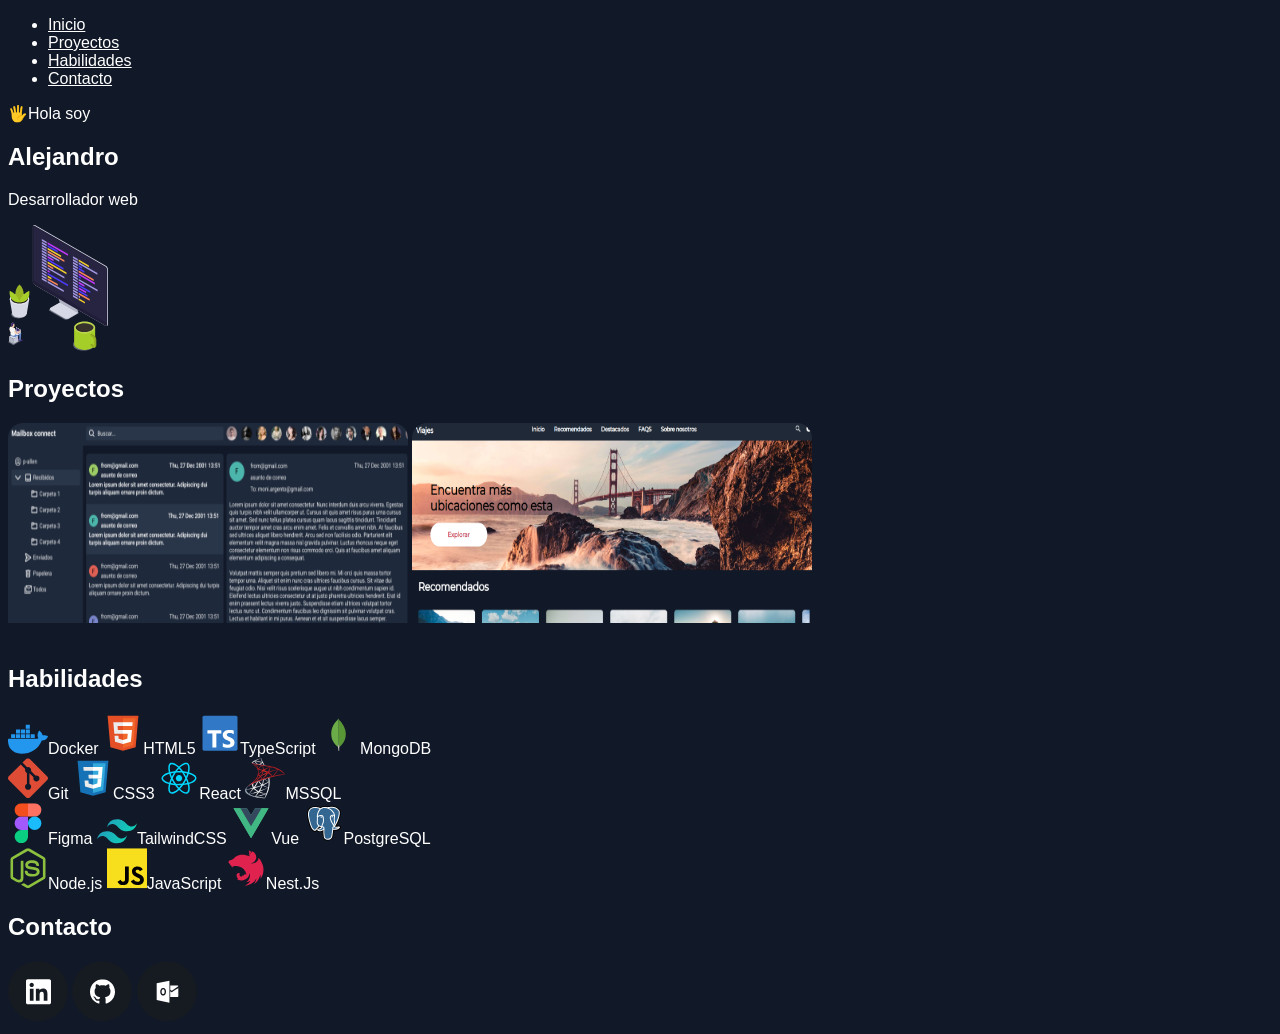
==== index.html @ 848090c4 "subiedo mi portafolio" ====
<!DOCTYPE html>
<html lang="en">
<head>
    <meta charset="UTF-8">
    <meta name="viewport" content="width=device-width, initial-scale=1.0">
    <meta name="description" content=" Este es mi primer portafolio web donde subire todos mis proyectos">
    <title>Mi portafolio web</title>
    <meta name="keywords" content="portafolio">
    <style>
        /* img{
            width: 100px;
        } */
        *{
            background-color: #111827;
            color: white;
            font-family: Arial, Helvetica, sans-serif;
        }

    </style>
</head>
<body>
    <nav>
        <ul>
           <li><a href="#">Inicio</a></li>
           <li><a href="#">Proyectos</a></li>
           <li><a href="#">Habilidades</a></li>
           <li><a href="#">Contacto</a></li> 
        </ul>
    </nav>
    <section>
        <div>
            <p>🖐Hola soy</p>
            <h1>Alejandro</h1>
            <p>Desarrollador web</p>

        </div>
        <div>
            <img src="./projects/coding.svg" alt="Desarrollador" width="100px">
        </div>
    </section>

    <section>
        <h2 style="text-decoration:solid blue;">Proyectos</h2>
        <div>
            <div>
                <img src="./projects/SectProyect1.svg" alt="">               
                <img src="./projects/SectProyect2.svg" alt="">
            </div>

            <div>
                <img src="./images/projects/SectProyect3.svg" alt="">
                <img src="./images/projects/SectProyect4.svg" alt="">

             </div>
        </div>

    </section>
    <section>
        <h2>Habilidades</h2>
        <div>
            <div>
                <span><img src="./habilidades/Docker.svg" alt=""/>Docker</span> 
                <span><img src="./habilidades/Html.svg" alt="">HTML5</span> 
                <span><img src="./habilidades/typescript.svg" alt="">TypeScript</span>
                <span><img src="./habilidades/MongoDB.svg" alt="">MongoDB</span>
            </div>
            <div>
                <span><img src="./habilidades/Git.svg" alt="">Git</span> 
                <span><img src="./habilidades/css.svg" alt="">CSS3</span> 
                <span><img src="./habilidades/reactjs.svg" alt="">React</span>
                <span><img src="./habilidades/MSSQL.svg" alt="">MSSQL</span>
            </div>
            <div>
                <span><img src="./habilidades/Figma.svg" alt="">Figma</span> 
                <span><img src="./habilidades/Vector.svg" alt="">TailwindCSS</span> 
                <span><img src="./habilidades/vue.svg" alt="">Vue</span>
                <span><img src="./habilidades/pgsql.svg" alt="">PostgreSQL</span>
            </div>
            <div>
                <span><img src="./habilidades/node-js.svg" alt="">Node.js</span> 
                <span><img src="./habilidades/javascript.svg" alt="">JavaScript</span> 
                <span><img src="./habilidades/nestjs.svg" alt="">Nest.Js</span>
            </div>

        </div>

    </section>
    <section>
        <div>
            <h2>Contacto</h2>
            <span><img src="./habilidades/contacto/in.svg" alt=""></span>
            <span><img src="./habilidades/contacto/GitHub.svg" alt=""></span>
            <span><img src="./habilidades/contacto/outlook.svg" alt=""></span>
        </div>
    </section>

</body>
</html>
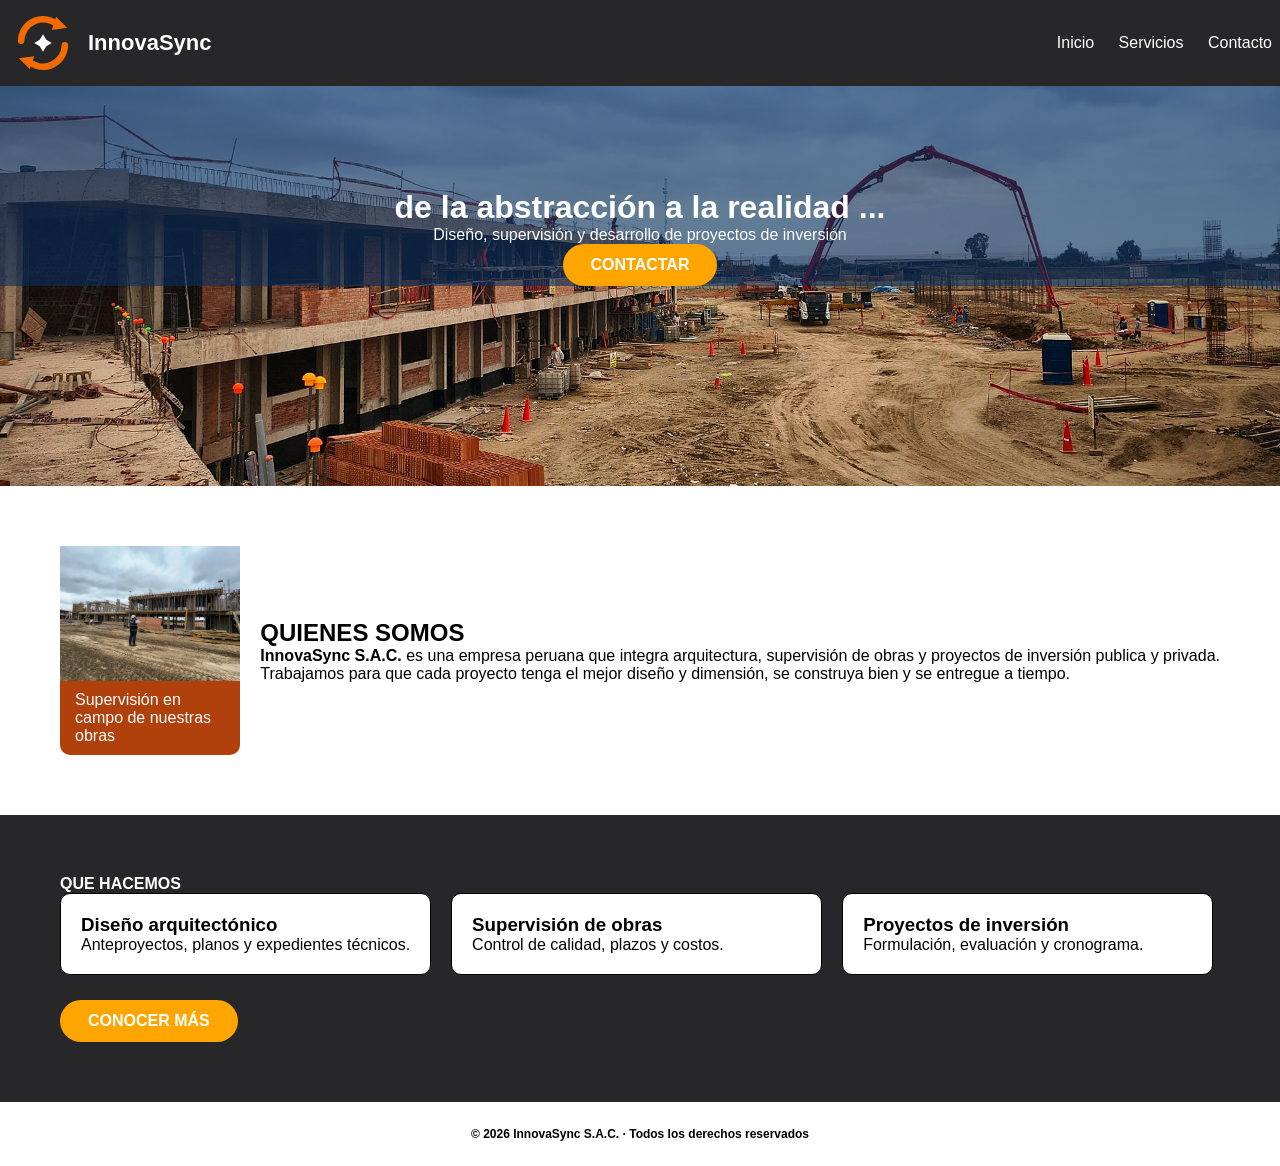
==== commit 4c3e7a04: "subiedo mi PA_002" ====
--- a/index.html
+++ b/index.html
@@ -3,96 +3,70 @@
 <head>
     <meta charset="UTF-8">
     <meta name="viewport" content="width=device-width, initial-scale=1.0">
-    <meta name="description" content=" Este es mi primer portafolio web donde subire todos mis proyectos">
-    <title>Mi portafolio web</title>
-    <meta name="keywords" content="portafolio">
-    <style>
-        /* img{
-            width: 100px;
-        } */
-        *{
-            background-color: #111827;
-            color: white;
-            font-family: Arial, Helvetica, sans-serif;
-        }
-
-    </style>
+    <meta name="description" content="InnovaSync, Consultoria de Proyectos">
+    <title>InnovaSync Ingeniería y más </title>
+    <link rel="stylesheet" href="./css/styles.css">
 </head>
 <body>
-    <nav>
-        <ul>
-           <li><a href="#">Inicio</a></li>
-           <li><a href="#">Proyectos</a></li>
-           <li><a href="#">Habilidades</a></li>
-           <li><a href="#">Contacto</a></li> 
-        </ul>
-    </nav>
-    <section>
-        <div>
-            <p>🖐Hola soy</p>
-            <h1>Alejandro</h1>
-            <p>Desarrollador web</p>
+    <header>
+        <div class="barra">
+            <span class="logo_name"><svg class="logo" viewBox="0 0 64 64">
+                <path d="M12 30a20 20 0 0 1 34-14M52 34a20 20 0 0 1-34 14" fill="none" stroke="#F26A00" stroke-width="6" stroke-linecap="round"/>
+                <path d="M44 8l10 10-14 2zM20 56L10 46l14-2z" fill="#F26A00"/>
+                <path d="M32 24l3 5 5 3-5 3-3 5-3-5-5-3 5-3z" fill="#fff"/>
+            </svg>InnovaSync</span>
+            <nav class="nav">
+                <a href="index.html">Inicio</a>
+                <a href="servicios.html">Servicios</a>
+                <a href="contacto.html">Contacto</a>
+            </nav>
+        </div>
+    </header>
+    
+    <div class="portada">
+        <img class="portada_img" src="./imagenes/banner-1920.jpg" alt="portada_principal">
+        <div class="text_portada">
+            <h1>de la abstracción a la realidad ...</h1>
+            <p>Diseño, supervisión y desarrollo de proyectos de inversión</p>
+            <p><a class="boton" href="contacto.html">CONTACTAR</a></p>
+        </div>
+    </div>
 
-        </div>
-        <div>
-            <img src="./projects/coding.svg" alt="Desarrollador" width="100px">
-        </div>
-    </section>
-
-    <section>
-        <h2 style="text-decoration:solid blue;">Proyectos</h2>
-        <div>
-            <div>
-                <img src="./projects/SectProyect1.svg" alt="">               
-                <img src="./projects/SectProyect2.svg" alt="">
-            </div>
-
-            <div>
-                <img src="./images/projects/SectProyect3.svg" alt="">
-                <img src="./images/projects/SectProyect4.svg" alt="">
-
-             </div>
-        </div>
-
-    </section>
-    <section>
-        <h2>Habilidades</h2>
-        <div>
-            <div>
-                <span><img src="./habilidades/Docker.svg" alt=""/>Docker</span> 
-                <span><img src="./habilidades/Html.svg" alt="">HTML5</span> 
-                <span><img src="./habilidades/typescript.svg" alt="">TypeScript</span>
-                <span><img src="./habilidades/MongoDB.svg" alt="">MongoDB</span>
+    <main>
+        <section class="seccion">
+            <div class="contenedor col">
+                <figure>
+                    <img src="./imagenes/supervisor.jpg" alt="supervor_obra">
+                    <figcaption>Supervisión en campo de nuestras obras</figcaption>
+                </figure>
             </div>
             <div>
-                <span><img src="./habilidades/Git.svg" alt="">Git</span> 
-                <span><img src="./habilidades/css.svg" alt="">CSS3</span> 
-                <span><img src="./habilidades/reactjs.svg" alt="">React</span>
-                <span><img src="./habilidades/MSSQL.svg" alt="">MSSQL</span>
+                <h2>QUIENES SOMOS</h2>
+                <p><strong>InnovaSync S.A.C.</strong> es una empresa peruana que integra arquitectura, supervisión de obras y proyectos de inversión publica y privada.</p>
+                <p>Trabajamos para que cada proyecto tenga el mejor diseño y dimensión, se construya bien y se entregue a tiempo.</p>
             </div>
-            <div>
-                <span><img src="./habilidades/Figma.svg" alt="">Figma</span> 
-                <span><img src="./habilidades/Vector.svg" alt="">TailwindCSS</span> 
-                <span><img src="./habilidades/vue.svg" alt="">Vue</span>
-                <span><img src="./habilidades/pgsql.svg" alt="">PostgreSQL</span>
+        </section>    
+        <section class="seccion tono">    
+            <div class="p_secundario columna">
+                <h2 class="texto">QUE HACEMOS</h2>
+                <div class="actividades">
+                    <div class="actividad">
+                        <h3>Diseño arquitectónico</h3>
+                        <p>Anteproyectos, planos y expedientes técnicos.</p>
+                    </div>
+                    <div class="actividad">
+                        <h3>Supervisión de obras</h3>
+                        <p>Control de calidad, plazos y costos.</p>
+                    </div>
+                    <div class="actividad">
+                        <h3>Proyectos de inversión</h3>
+                        <p>Formulación, evaluación y cronograma.</p>
+                    </div>
+                </div>
+                <p><a class="boton" href="servicios.html">CONOCER MÁS</a></p>
             </div>
-            <div>
-                <span><img src="./habilidades/node-js.svg" alt="">Node.js</span> 
-                <span><img src="./habilidades/javascript.svg" alt="">JavaScript</span> 
-                <span><img src="./habilidades/nestjs.svg" alt="">Nest.Js</span>
-            </div>
-
-        </div>
-
-    </section>
-    <section>
-        <div>
-            <h2>Contacto</h2>
-            <span><img src="./habilidades/contacto/in.svg" alt=""></span>
-            <span><img src="./habilidades/contacto/GitHub.svg" alt=""></span>
-            <span><img src="./habilidades/contacto/outlook.svg" alt=""></span>
-        </div>
-    </section>
-
+        </section>
+    </main>
+    <footer class="footer"><p>© 2026 InnovaSync S.A.C. · Todos los derechos reservados</p></footer>
 </body>
 </html>
--- a/css/styles.css
+++ b/css/styles.css
@@ -0,0 +1,291 @@
+body{
+    margin: 0; 
+    font-family: Arial, Helvetica, sans-serif;
+
+}
+
+*{
+    margin: 0;
+    padding: 0;
+    box-sizing: border-box;
+}
+
+header{
+background: #27272a;
+padding: 8px;
+}
+
+.barra{
+display: flex;
+justify-content: space-between;
+align-items: center;
+flex-wrap: wrap;
+}
+
+.logo_name{
+    display: flex;
+    align-items: center;
+    gap: 10px;
+    color: white;
+    text-decoration: none;
+    font-size: 22px;
+    font-weight: bold;
+}
+
+.logo{
+    width: 70px;
+    height: 70px;
+}
+
+.nav a{
+    color: white;
+    text-decoration: none;
+    margin-left: 20px;
+    border-bottom: 2px solid transparent;
+    transition: border-color 0.3s;
+}
+
+nav a:hover{
+        border-bottom-color: orange;
+    }
+
+.portada{
+    position: relative;
+}
+
+img{
+    max-width: 100%;
+    height: auto;
+    display: block;
+}
+
+.portada_img{
+    width: 100%;
+    height: 400px;
+    object-fit: cover;
+    display: block;
+}
+
+.text_portada{
+    position: absolute;
+    top: 0;
+    left: 0;
+    width: 100%;
+    height: 50%;
+    background: rgba(11, 46, 92, 0.6);   /* capa azul semitransparente */
+    color: white;
+    display: flex;
+    flex-direction:column;
+    justify-content:flex-end;
+    align-items:center;
+    padding: 0 ;
+}
+
+.boton{
+    display: inline-block;
+    background: orange;
+    color: white;
+    padding: 12px 28px;
+    border: none;
+    border-radius: 30px;
+    font-size: 16px;
+    font-weight: bold;
+    text-decoration: none;
+    
+}
+
+.boton:hover {
+    transform: scale(1.05);
+}
+
+.seccion{
+    padding: 50px;
+    display: flex;
+    align-items: center;
+    gap: 20px;
+    padding: 60px;
+}
+
+.contenedor{
+    display: flex;
+    gap: 30px;
+    align-items: center;
+    flex:1;
+}
+
+.tono{
+    background: #27272a;
+}
+
+.col > * {
+    flex: 1;                
+}
+.actividades{
+    display: grid;
+    grid-template-columns: repeat(3, 1fr);
+    gap: 20px;
+    margin-bottom: 25px;
+    
+}
+
+.actividad{
+    background: white;
+    border: 1px solid;
+    border-radius: 10px;
+    padding: 20px;
+}
+
+.actividad:hover{
+    box-shadow:  0 5px 10px rgba(237, 97, 3, 0.877);
+}
+
+.texto{
+    color: white;
+    font-size: 16px;
+    font-weight: bold;
+}
+
+.footer{
+    font-size: 12px;
+    font-weight: bold;
+    text-align: center;
+    padding: 25px 20px;
+}
+
+
+/*LA PARTE DE CONTACRO*/
+
+.contacto{
+    align-items: flex-start;
+    padding: 0 20px;
+}
+
+.info_contacto{
+    background-color: #27272a;
+    color: white;
+    padding: 20px;
+    border-radius: 12px;
+    line-height: 1.8;
+}
+
+/*----- INICIA PROPIEDADES DEL FORMULARIO*/
+fieldset{
+    border: 1px solid rgb(33, 32, 32);
+    border-radius: 10px;
+    margin: 0 0 20px 0;
+    padding: 15px;
+}
+
+legend{
+    color: rgb(238, 90, 4);
+    font-weight: bold;
+    padding: 0;
+
+}
+
+label {
+    display: block;
+    margin-bottom: 6px;
+    margin-top: 15px;
+    font-weight: 300;
+    
+}
+
+input[type="text"], input[type="email"], input[type="tel"],select, textarea {
+    display: block;
+    width: 100%;
+    padding: 10px;
+    margin-top: 5px;
+    font-size: 16px;
+    border: 1px solid rgb(25, 25, 25);
+    border-radius: 6px;
+    gap: 4;
+}
+
+.check{
+    display: inline-flex;
+    width: auto;
+}
+
+input[type="checkbox"] {
+    display: flex;
+    align-items: center;
+    width: 18px;
+    height: 18px;
+    gap: 10px;
+    cursor: pointer;
+    margin-right: 15px;
+}
+
+input:focus, select:focus, textarea:focus {
+    outline: none;
+    border-color: #F26A00;
+    box-shadow: 0 0 0 3px rgba(242, 106, 0, 0.15);
+}
+
+footer{
+    margin: 0; 
+}
+
+.footer_contacto{
+    background-color: #27272a;
+    color: white;
+}
+
+/*---- PARA EL PLANO*/
+
+.contenedor_plano{
+    overflow: auto;
+}
+
+.contenedor_plano img{
+    max-width: none;
+}
+
+figure{
+    margin: 0;
+    background: rgb(176, 64, 12);
+    border-radius: 10px;
+}
+figcaption {
+    color: white;
+    padding: 10px 15px;
+    font-size: 16px;
+}
+
+.contenedor_tabla{
+    overflow: auto;
+}
+
+table{
+    width: 100%;
+    min-width: 600px;
+    border-collapse: collapse;
+}
+
+th {
+    background: rgb(176, 64, 12);
+    color: white;
+    padding: 12px;
+    text-align: left;
+}
+
+td {
+    padding: 12px;
+    border-bottom: 1px solid gray;
+}
+
+
+@media (max-width: 700px)
+{
+.barra{
+    justify-content: center;
+}
+nav{
+    margin-top: 10px;
+};
+
+.actividad{
+    grid-template-columns: 1fr;
+}
+}
